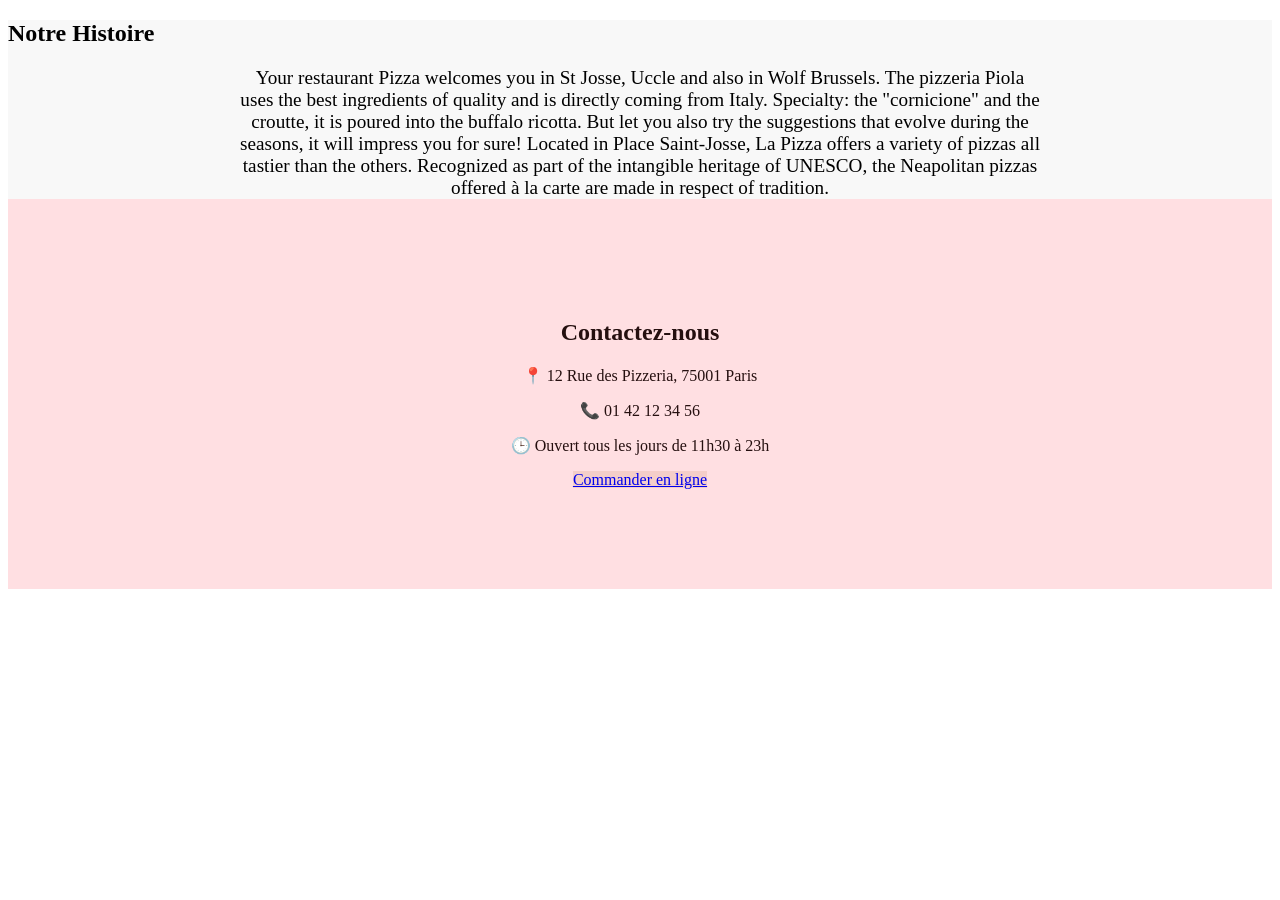
==== index.html @ 8b263275 "add footer" ====
<!DOCTYPE html>
<html lang="en">
<head>
    <meta charset="UTF-8">
    <meta name="viewport" content="width=device-width, initial-scale=1.0">
    <title>Document</title>
    <link rel="stylesheet" href="./stlyle.css">
</head>

<body>
    
<header>

</header>


<main>
    <section class="about" id="apropos">
        <div class="container">
            <h2>Notre Histoire</h2>
            <p style="text-align:center; max-width:800px; margin:0 auto; font-size:1.2rem;">
                
                Your restaurant  Pizza welcomes you in St Josse, Uccle and also in Wolf Brussels.

The pizzeria Piola uses the best ingredients of quality and is directly coming from Italy. Specialty: the "cornicione" and the croutte, it is poured into the buffalo ricotta.

But let you also try the suggestions that evolve during the seasons, it will impress you for sure! Located in Place Saint-Josse, La Pizza offers a variety of pizzas all tastier than the others.

Recognized as part of the intangible heritage of UNESCO, the Neapolitan pizzas offered à la carte are made in respect of tradition.
            </p>
        </div>
</main>


<footer>
    <footer id="contact">
        <div class="container">
            <h2>Contactez-nous</h2>
            <p>📍 12 Rue des Pizzeria, 75001 Paris</p>
            <p>📞 01 42 12 34 56</p>
            <p>🕒 Ouvert tous les jours de 11h30 à 23h</p>
            <a href="#" class="btn">Commander en ligne</a>
        </div>
    </footer>

</footer>



</body>
</html>
---- stlyle.css ----
.about {
    background: #f8f8f8;
}

footer {
    background: #ffdfe2;
    color: rgb(37, 15, 15);
    text-align: center;
    padding: 50px 20px;
}
.btn{
    background: #f4cec9;
    transform: scale(1.05);
    border: #f6aea4;
    height: 10px;
}
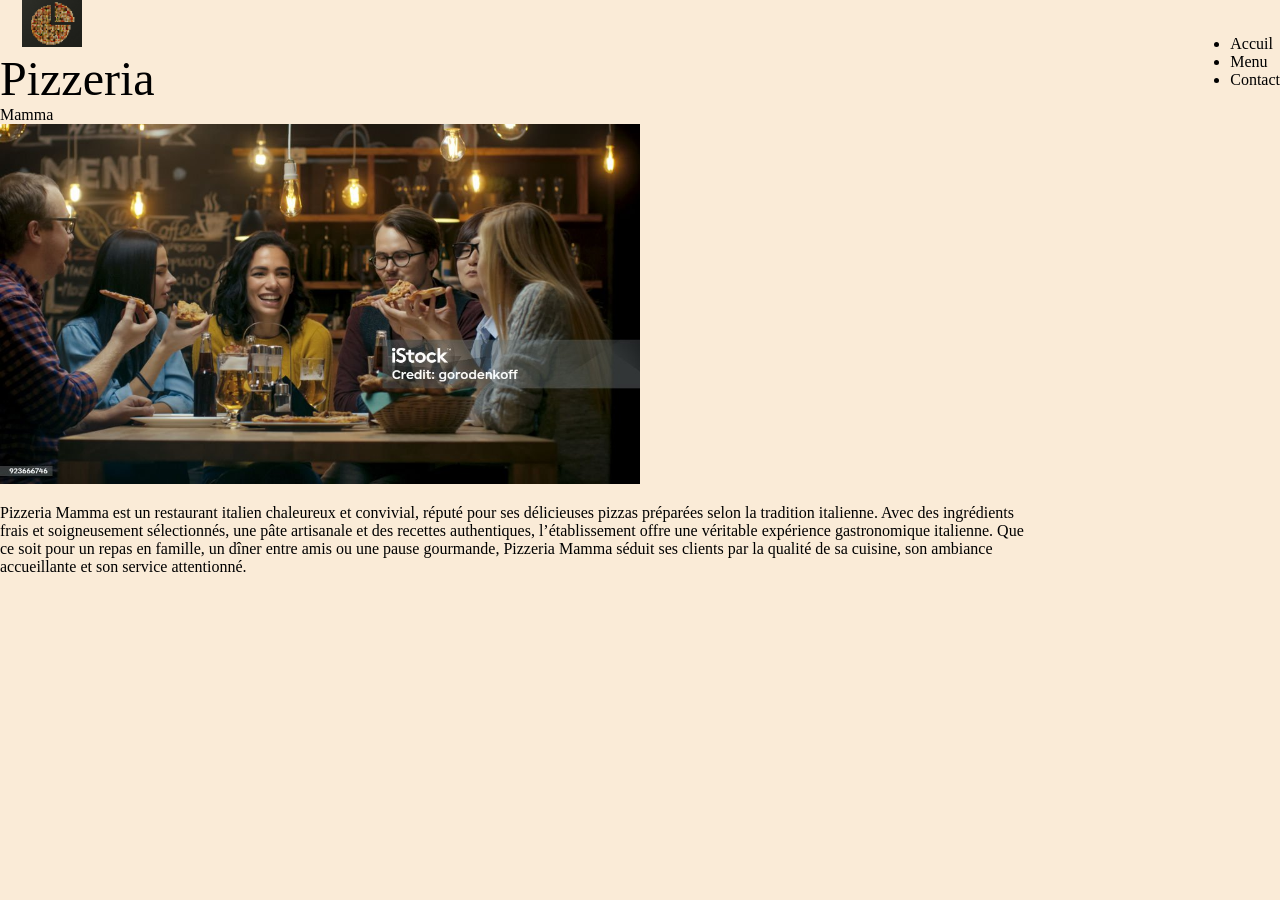
==== commit 81191e1b: "add main" ====
--- a/index.html
+++ b/index.html
@@ -1,51 +1,45 @@
 <!DOCTYPE html>
 <html lang="en">
+
 <head>
     <meta charset="UTF-8">
     <meta name="viewport" content="width=device-width, initial-scale=1.0">
-    <title>Document</title>
-    <link rel="stylesheet" href="./stlyle.css">
+    <title>Restaurant italien</title>
+    <link rel="stylesheet" href="stlyle.css">
 </head>
 
 <body>
-    
-<header>
-
-</header>
-
-
-<main>
-    <section class="about" id="apropos">
-        <div class="container">
-            <h2>Notre Histoire</h2>
-            <p style="text-align:center; max-width:800px; margin:0 auto; font-size:1.2rem;">
-                
-                Your restaurant  Pizza welcomes you in St Josse, Uccle and also in Wolf Brussels.
-
-The pizzeria Piola uses the best ingredients of quality and is directly coming from Italy. Specialty: the "cornicione" and the croutte, it is poured into the buffalo ricotta.
-
-But let you also try the suggestions that evolve during the seasons, it will impress you for sure! Located in Place Saint-Josse, La Pizza offers a variety of pizzas all tastier than the others.
-
-Recognized as part of the intangible heritage of UNESCO, the Neapolitan pizzas offered à la carte are made in respect of tradition.
-            </p>
+    <header>
+        <div id="menu">
+            <div id="logo">
+                <img id="logoImage" src="./images/vadim-bogulov-D2LbL802UW0-unsplash.jpg" alt="logo du resto">
+                <div id="logo_pizza">Pizzeria</div>
+                <div id="logo_mama">Mamma</div>
+            </div>
+            <nav>
+                <ul>
+                    <li><a href=""></a> Accuil</li>
+                    <li><a href=""></a>Menu</li>
+                    <li><a href=""></a>Contact</li>
+                </ul>
+            </nav>
         </div>
-</main>
-
-
-<footer>
-    <footer id="contact">
-        <div class="container">
-            <h2>Contactez-nous</h2>
-            <p>📍 12 Rue des Pizzeria, 75001 Paris</p>
-            <p>📞 01 42 12 34 56</p>
-            <p>🕒 Ouvert tous les jours de 11h30 à 23h</p>
-            <a href="#" class="btn">Commander en ligne</a>
-        </div>
-    </footer>
-
-</footer>
-
-
+        
+        <section id="presentation">
+            <img id="image_resto" src="./images/istockphoto-923666746-1024x1024.jpg" alt="Pizzeria Mamma">
+            <div id="description">
+                <p>Pizzeria Mamma est un restaurant italien chaleureux et convivial, réputé
+                    pour ses délicieuses pizzas préparées selon la tradition italienne.
+                    Avec des ingrédients frais et soigneusement sélectionnés, une pâte
+                    artisanale et des recettes authentiques, l’établissement offre une
+                    véritable expérience gastronomique italienne. Que ce soit pour un
+                    repas en famille, un dîner entre amis ou une pause gourmande,
+                    Pizzeria Mamma séduit ses clients par la qualité de sa cuisine,
+                    son ambiance accueillante et son service attentionné.</p>
+            </div>
+        </section>
+    </header>
 
 </body>
+
 </html>
--- a/stlyle.css
+++ b/stlyle.css
@@ -1,16 +1,80 @@
-.about {
-    background: #f8f8f8;
+body {
+    background-color: antiquewhite;
+    margin: 0;
+    display: flex;
 }
 
-footer {
-    background: #ffdfe2;
-    color: rgb(37, 15, 15);
-    text-align: center;
-    padding: 50px 20px;
-}
-.btn{
-    background: #f4cec9;
-    transform: scale(1.05);
-    border: #f6aea4;
-    height: 10px;
+header {
+    width: 100%;
+
+    #menu {
+        display: flex;
+        align-items: center;
+        justify-content: space-between;
+    }
+
+    #logo {
+        display: inline;
+        align-items: center;
+        justify-content: space-between;
+        width: 360px;
+
+        #logoImage {
+            width: 60px;
+            margin-right: 10px;
+            margin-left: 22px;
+        }
+
+        #logo_pizza {
+            font-family: 'Times New Roman', Times, serif;
+            font-size: 3rem;
+            margin-right: 10px;
+
+            #logo_mama {
+                font-family: Arial, Helvetica, sans-serif;
+                font-size: 2rem;
+            }
+
+        }
+    }
+
+    nav {
+        nav a {
+            background-color: green;
+            color: white;
+            border-radius: 5px;
+            padding-top: 10px;
+            padding-bottom: 10px;
+            padding-left: 20px;
+            padding-right: 20px;
+            display: inline-block;
+            margin: 5px;
+            text-decoration: none;
+        }
+
+        nav ul {
+            list-style: none;
+            padding-left: 0%;
+            display: flex;
+            gap: 20px;
+            padding-right: 1.5rem;
+        }
+    }
+
+    #presentation {
+
+
+
+        #description {
+            display: block;
+            width: 80%;
+            font-size: 1rem;
+
+        }
+
+        #image_resto {
+            width: 50%;
+            margin: auto;
+        }
+    }
 }
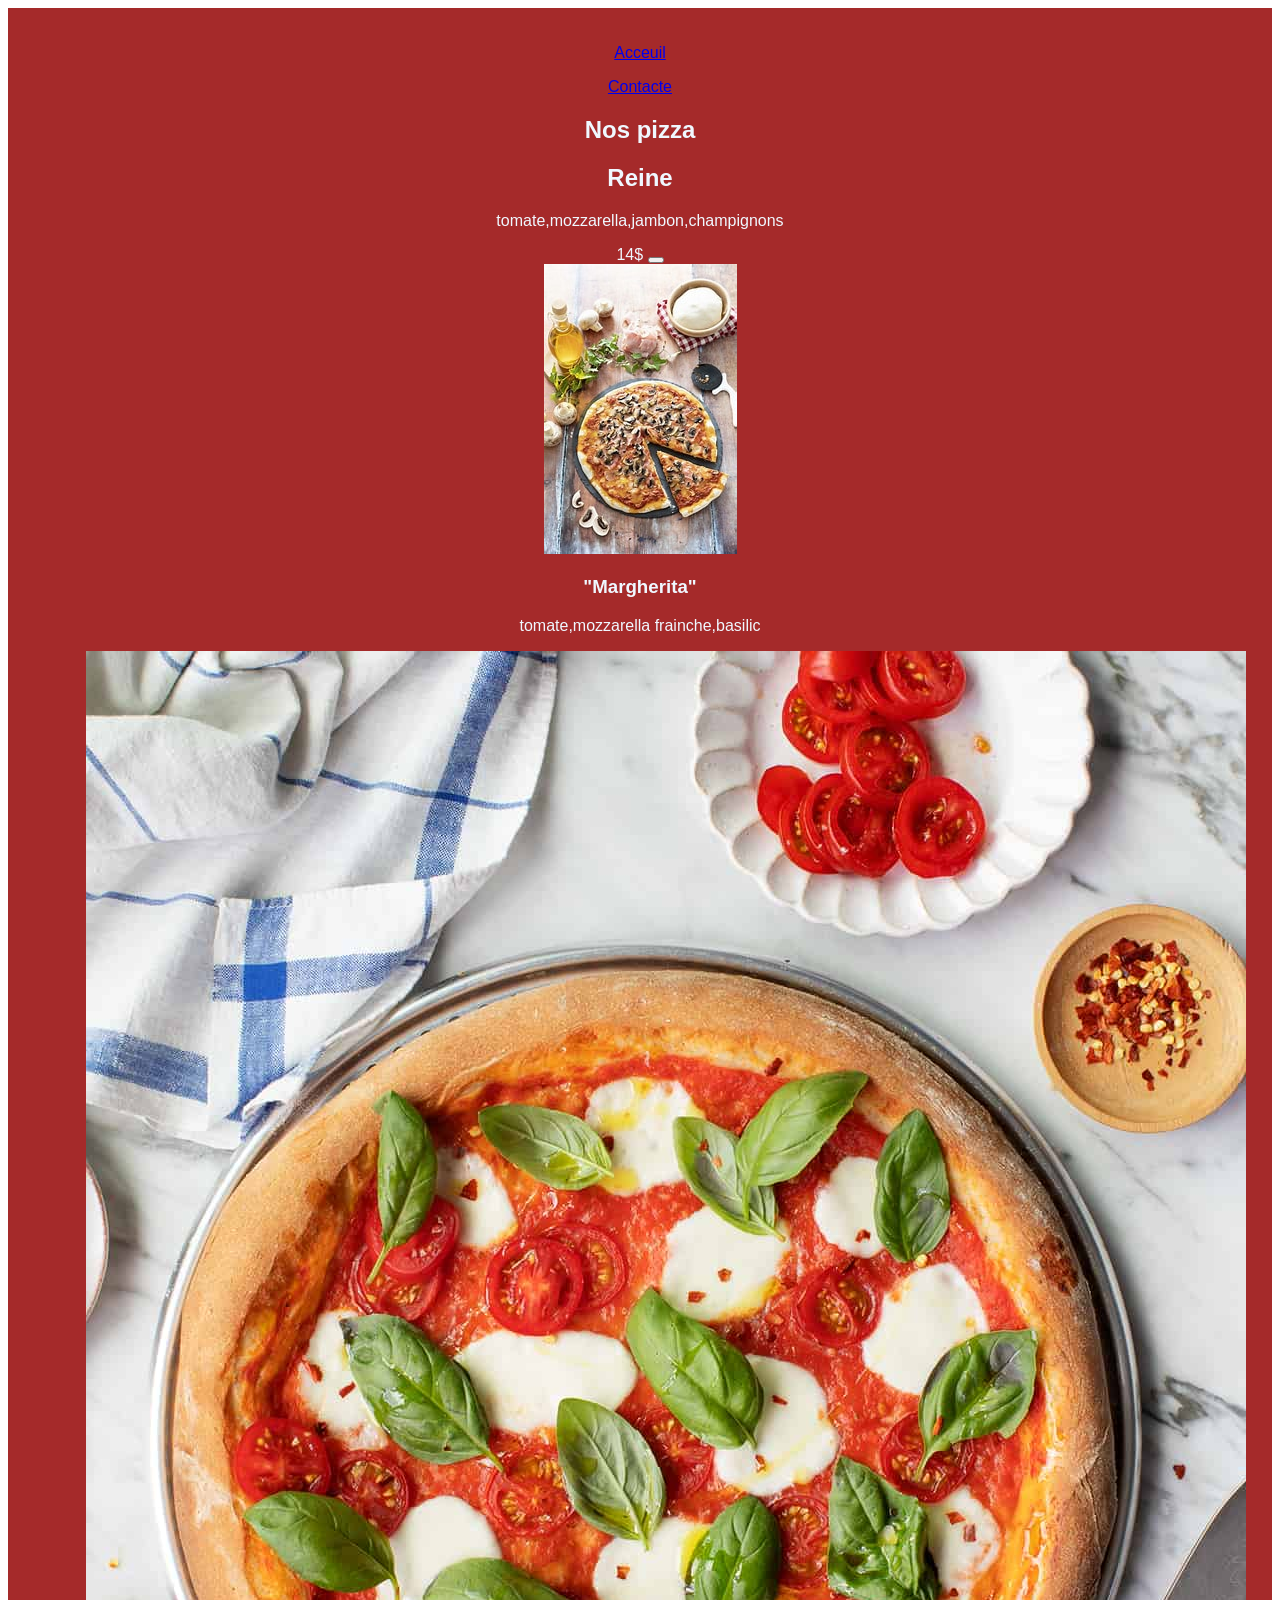
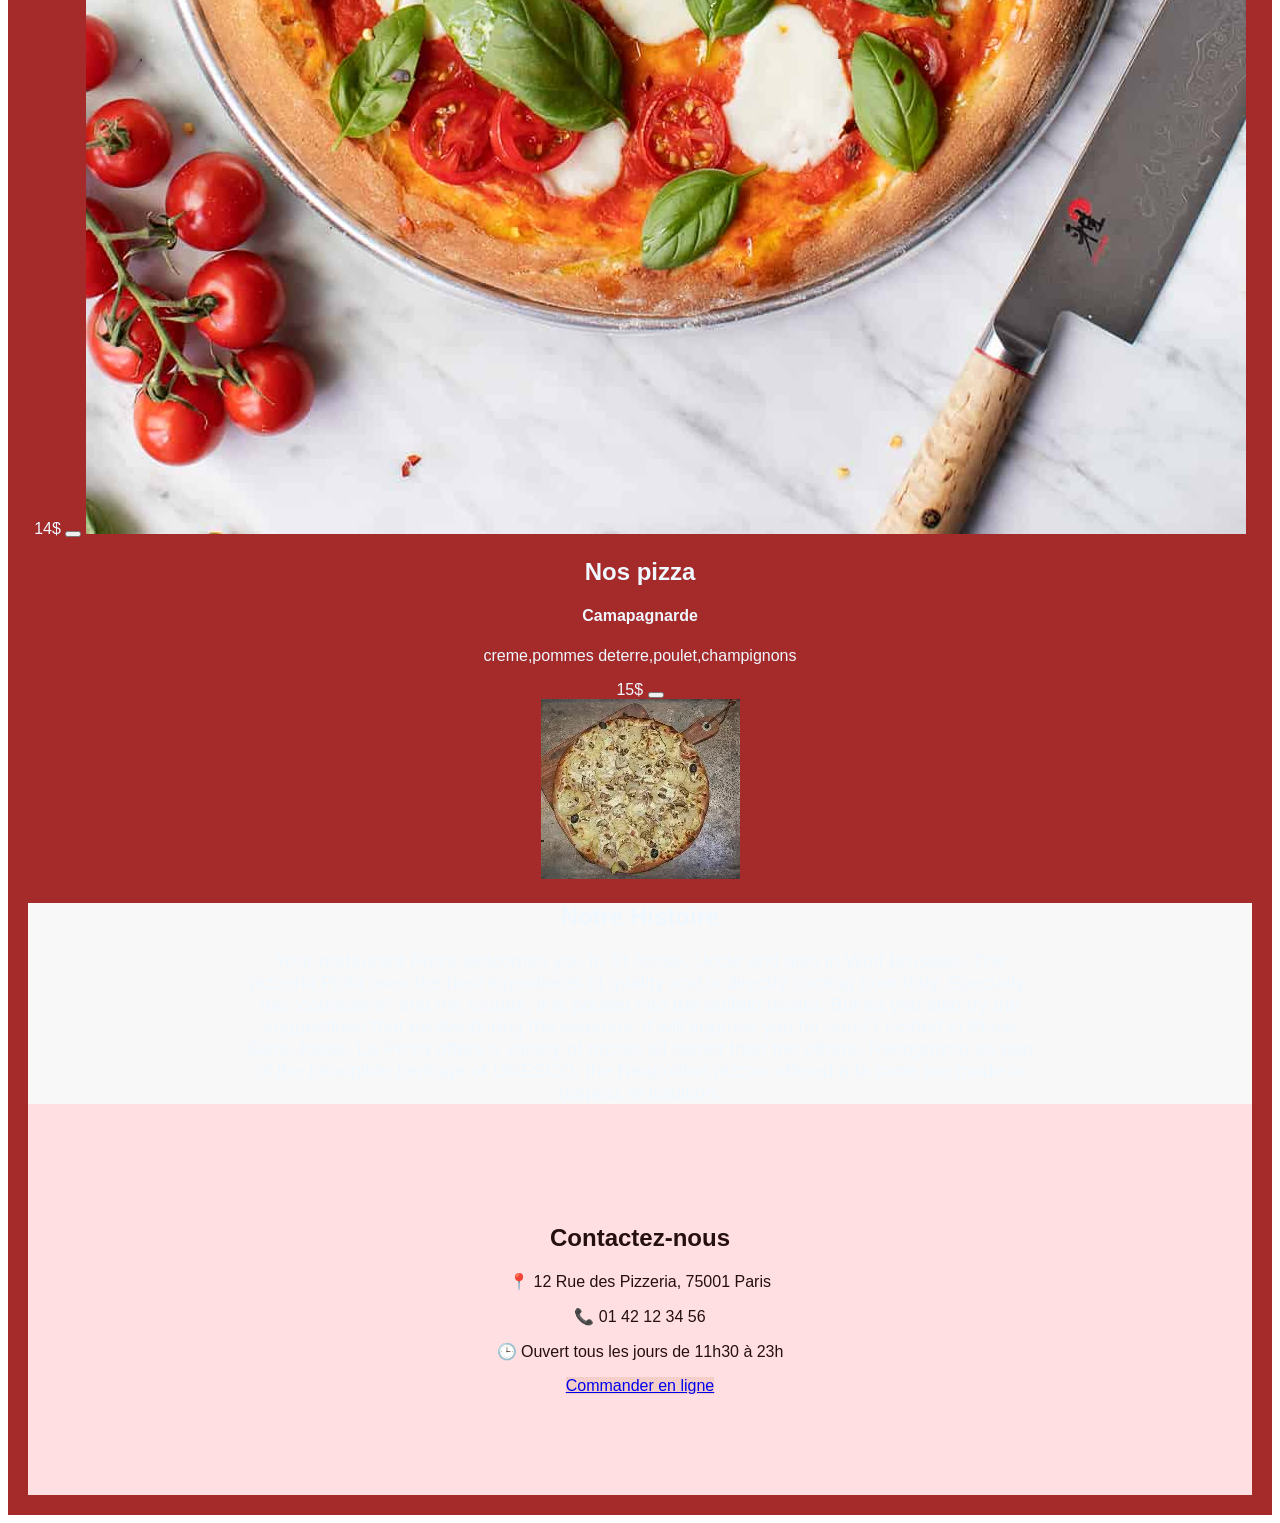
==== commit 2abaae99: "jhedgvjhd" ====
--- a/index.html
+++ b/index.html
@@ -1,45 +1,101 @@
 <!DOCTYPE html>
 <html lang="en">
-
 <head>
     <meta charset="UTF-8">
     <meta name="viewport" content="width=device-width, initial-scale=1.0">
-    <title>Restaurant italien</title>
-    <link rel="stylesheet" href="stlyle.css">
+    <title>Document</title>
+    <link rel="stylesheet" href="./stlyle.css">
 </head>
 
 <body>
-    <header>
-        <div id="menu">
-            <div id="logo">
-                <img id="logoImage" src="./images/vadim-bogulov-D2LbL802UW0-unsplash.jpg" alt="logo du resto">
-                <div id="logo_pizza">Pizzeria</div>
-                <div id="logo_mama">Mamma</div>
-            </div>
-            <nav>
-                <ul>
-                    <li><a href=""></a> Accuil</li>
-                    <li><a href=""></a>Menu</li>
-                    <li><a href=""></a>Contact</li>
-                </ul>
-            </nav>
+    
+<header>
+
+
+<main>
+
+    <link rel="stylesheet" href="./menu.css">
+    <nav>
+        <ul>
+            <li><a href="Acceuil">Acceuil</a></li>
+            <li><a href="Menu"></a><Menu></Menu></li>
+            <li><a href="Contacte">Contacte</a></li>
+
+        </ul>
+    </nav>
+    <section id="menue">
+        <H2>Nos pizza</H2>
+        <div classe="pizza-carte">
+            <h2>Reine</h2>
+            <p>tomate,mozzarella,jambon,champignons</p>
+            <span classe=""prix>14$</span>
+            <button onclick="commender('Reine')"></button>
         </div>
-        
-        <section id="presentation">
-            <img id="image_resto" src="./images/istockphoto-923666746-1024x1024.jpg" alt="Pizzeria Mamma">
-            <div id="description">
-                <p>Pizzeria Mamma est un restaurant italien chaleureux et convivial, réputé
-                    pour ses délicieuses pizzas préparées selon la tradition italienne.
-                    Avec des ingrédients frais et soigneusement sélectionnés, une pâte
-                    artisanale et des recettes authentiques, l’établissement offre une
-                    véritable expérience gastronomique italienne. Que ce soit pour un
-                    repas en famille, un dîner entre amis ou une pause gourmande,
-                    Pizzeria Mamma séduit ses clients par la qualité de sa cuisine,
-                    son ambiance accueillante et son service attentionné.</p>
-            </div>
-        </section>
-    </header>
+        <img src="./images/OIP.jpg" alt="">
+    </section>
+
+
+<div classe ="pizza-carte">
+    <section id="menue">
+        <H3>"Margherita"</H3>
+        <p>tomate,mozzarella frainche,basilic</p>
+        <span classe="prix">14$</span>
+        <button onclick="commender ('Margherita')"></button>
+        <img src="./images/margherita-pizza.jpg" alt="">
+
+    </div>
+
+
+    <section id="menue">
+        <H2>Nos pizza</H2>
+        <div classe="pizza-carte">
+            <h4>Camapagnarde</h4>
+            <p>creme,pommes deterre,poulet,champignons</p>
+            <span classe=""prix>15$</span>
+            <button onclick="commender('Reine')"></button>
+        </div>
+    </section> 
+    <img src="./images/pizza camp.webp" alt="">
+
+
+<script  src="main.js"></script>
+
+
+
+
+
+
+    <section class="about" id="apropos">
+        <div class="container">
+            <h2>Notre Histoire</h2>
+            <p style="text-align:center; max-width:800px; margin:0 auto; font-size:1.2rem;">
+                
+                Your restaurant  Pizza welcomes you in St Josse, Uccle and also in Wolf Brussels.
+
+The pizzeria Piola uses the best ingredients of quality and is directly coming from Italy. Specialty: the "cornicione" and the croutte, it is poured into the buffalo ricotta.
+
+But let you also try the suggestions that evolve during the seasons, it will impress you for sure! Located in Place Saint-Josse, La Pizza offers a variety of pizzas all tastier than the others.
+
+Recognized as part of the intangible heritage of UNESCO, the Neapolitan pizzas offered à la carte are made in respect of tradition.
+            </p>
+        </div>
+</main>
+
+
+<footer>
+    <footer id="contact">
+        <div class="container">
+            <h2>Contactez-nous</h2>
+            <p>📍 12 Rue des Pizzeria, 75001 Paris</p>
+            <p>📞 01 42 12 34 56</p>
+            <p>🕒 Ouvert tous les jours de 11h30 à 23h</p>
+            <a href="#" class="btn">Commander en ligne</a>
+        </div>
+    </footer>
+
+</footer>
+
+
 
 </body>
-
 </html>
--- a/stlyle.css
+++ b/stlyle.css
@@ -1,80 +1,38 @@
-body {
-    background-color: antiquewhite;
-    margin: 0;
-    display: flex;
+.about {
+    background: #f8f8f8;
 }
 
-header {
-    width: 100%;
+footer {
+    background: #ffdfe2;
+    color: rgb(37, 15, 15);
+    text-align: center;
+    padding: 50px 20px;
+}
+.btn{
+    background: #f4cec9;
+    transform: scale(1.05);
+    border: #f6aea4;
+    height: 10px;
+}
 
-    #menu {
-        display: flex;
-        align-items: center;
-        justify-content: space-between;
-    }
+body{
+    font-family: Arial, Helvetica, sans-serif;
+    background-color:white
+    margin: 0px;
+}
+header{
+    background-color: brown;
+    color: aliceblue;
+    padding: 20px;
+    text-align: center;
+}
+nav ul{
+list-style: none;
+padding: 0;
+}
+nav ul li a{
+color:black
 
-    #logo {
-        display: inline;
-        align-items: center;
-        justify-content: space-between;
-        width: 360px;
-
-        #logoImage {
-            width: 60px;
-            margin-right: 10px;
-            margin-left: 22px;
-        }
-
-        #logo_pizza {
-            font-family: 'Times New Roman', Times, serif;
-            font-size: 3rem;
-            margin-right: 10px;
-
-            #logo_mama {
-                font-family: Arial, Helvetica, sans-serif;
-                font-size: 2rem;
-            }
-
-        }
-    }
-
-    nav {
-        nav a {
-            background-color: green;
-            color: white;
-            border-radius: 5px;
-            padding-top: 10px;
-            padding-bottom: 10px;
-            padding-left: 20px;
-            padding-right: 20px;
-            display: inline-block;
-            margin: 5px;
-            text-decoration: none;
-        }
-
-        nav ul {
-            list-style: none;
-            padding-left: 0%;
-            display: flex;
-            gap: 20px;
-            padding-right: 1.5rem;
-        }
-    }
-
-    #presentation {
-
-
-
-        #description {
-            display: block;
-            width: 80%;
-            font-size: 1rem;
-
-        }
-
-        #image_resto {
-            width: 50%;
-            margin: auto;
-        }
-    }
-}+.pizza-carte{
+    width: 100px;
+}
--- a/menu.css
+++ b/menu.css
@@ -0,0 +1,20 @@
+body{
+    font-family: Arial, Helvetica, sans-serif;
+    background-color:white
+    margin: 0px;
+}
+header{
+    background-color: brown;
+    color: aliceblue;
+    padding: 20px;
+    text-align: center;
+}
+nav ul{
+list-style: none;
+padding: 0;
+}
+nav ul li a{
+color:black
+
+.pizza-carte{
+    width: 200px;
